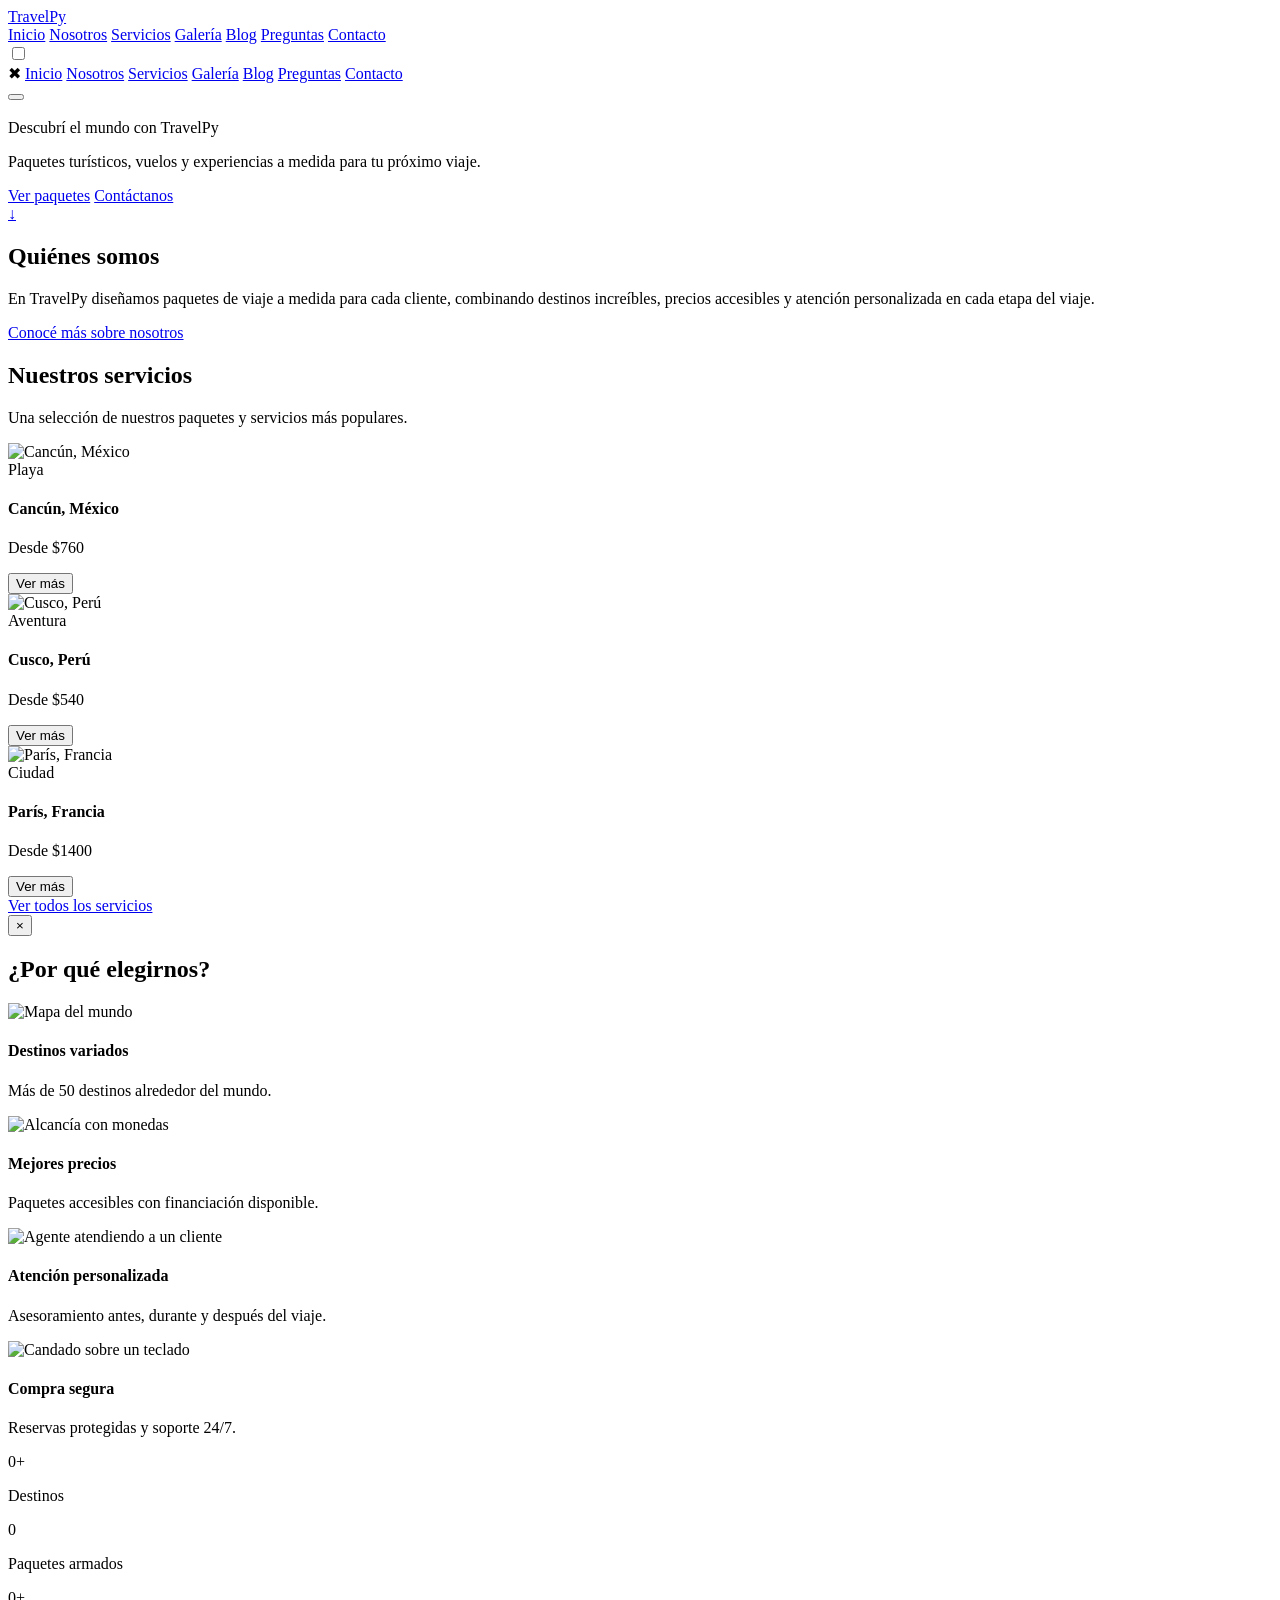
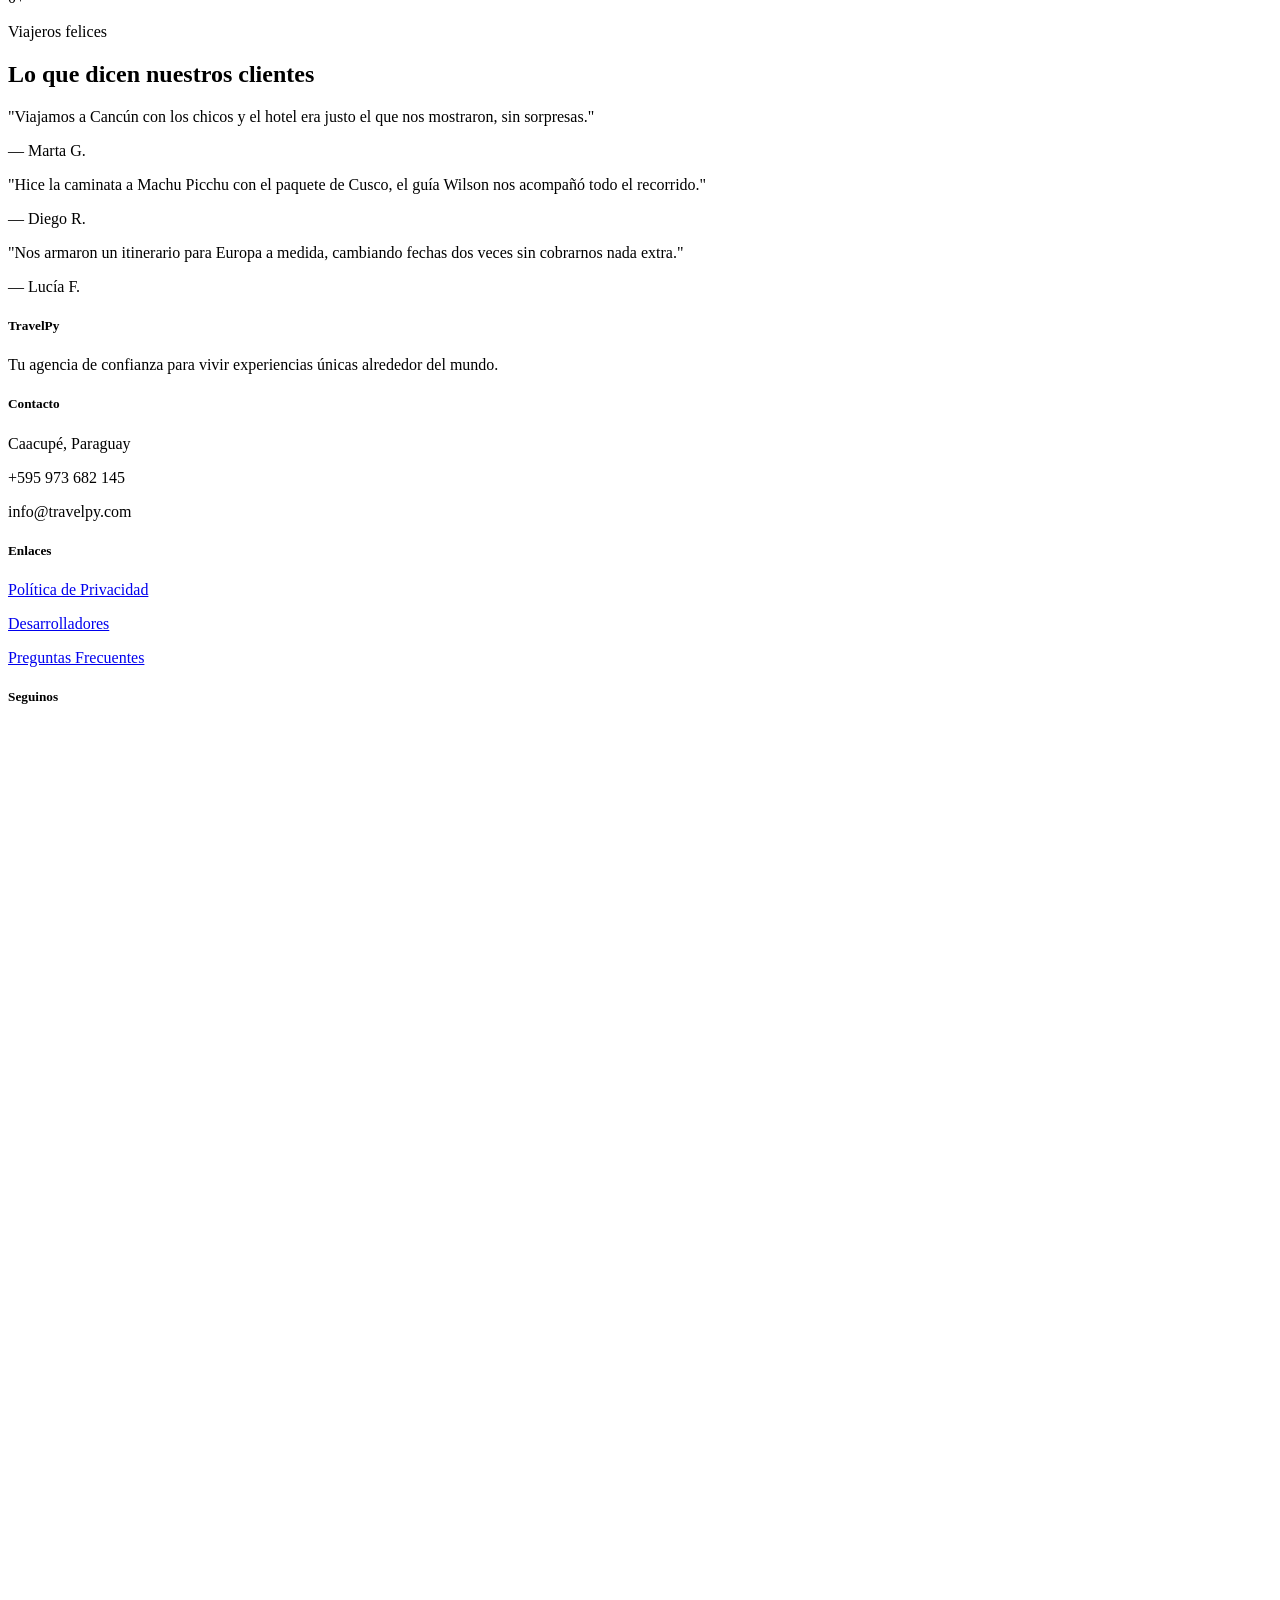
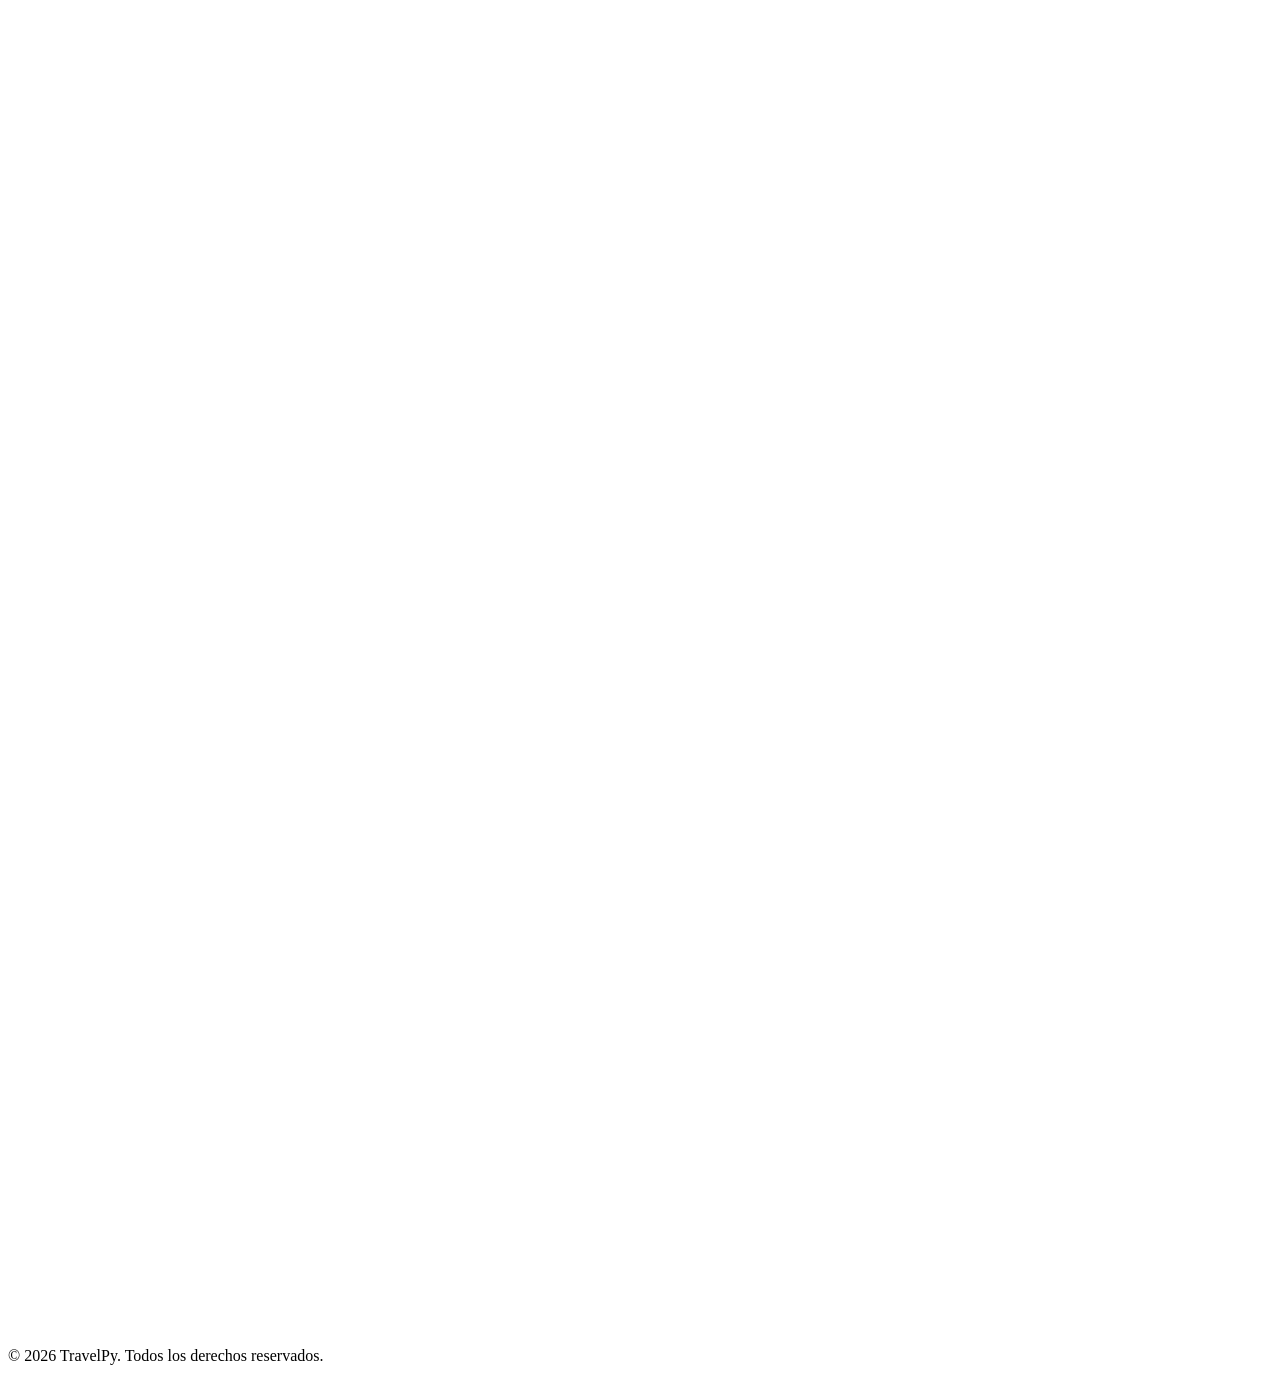
==== index.html @ f322e435 "logos de redes sociales en svg" ====
<!DOCTYPE html>
<html lang="es">
<head>
  <meta charset="UTF-8">
  <meta name="viewport" content="width=device-width, initial-scale=1.0">
  <title>TravelPy | Agencia de Viajes</title>
  <meta name="description" content="TravelPy, tu agencia de viajes de confianza. Paquetes turísticos, vuelos y experiencias únicas alrededor del mundo.">
  <link rel="stylesheet" href="CSS/styles.css">
</head>
<body>

<header>
  <a href="index.html" class="logo">TravelPy</a>

  <nav class="menu-pc">
    <a href="index.html" class="activo">Inicio</a>
    <a href="nosotros.html">Nosotros</a>
    <a href="servicios.html">Servicios</a>
    <a href="galeria.html">Galería</a>
    <a href="blog.html">Blog</a>
    <a href="faq.html">Preguntas</a>
    <a href="contacto.html">Contacto</a>
  </nav>

  <!-- checkbox oculto para abrir/cerrar el menu en celu,  -->
  <input type="checkbox" id="menu-boton">
  <label class="menu-boton" for="menu-boton">
    <span></span><span></span><span></span>
  </label>
  <nav class="menu-lateral">
    <label for="menu-boton" class="cerrar-menu">✖</label>
    <a href="index.html" class="activo">Inicio</a>
    <a href="nosotros.html">Nosotros</a>
    <a href="servicios.html">Servicios</a>
    <a href="galeria.html">Galería</a>
    <a href="blog.html">Blog</a>
    <a href="faq.html">Preguntas</a>
    <a href="contacto.html">Contacto</a>
  </nav>

  <button class="temas" onclick="cambiarmodo()" aria-label="Cambiar modo claro/oscuro"></button>
</header>

<!-- Banner principal, rota 4 fotos de fondo con css  -->
<section class="portada" id="Inicio">
  <img src="IMG/banner-playa.jpg" alt="" class="portada-media">
  <img src="IMG/banner-ciudad.jpg" alt="" class="portada-media">
  <img src="IMG/banner-montana.jpg" alt="" class="portada-media">
  <img src="IMG/banner-desierto.jpg" alt="" class="portada-media">
  <div class="portada-info">
    <span class="eslogan">Descubrí el mundo con TravelPy</span>
    <p>Paquetes turísticos, vuelos y experiencias a medida para tu próximo viaje.</p>
    <a href="servicios.html" class="boton">Ver paquetes</a>
    <a href="contacto.html" class="boton boton-borde boton-separado">Contáctanos</a>
  </div>
  <a href="#Servicios" class="scroll-abajo" aria-label="Bajar a servicios">&darr;</a>
</section>

<!-- Presentación   del negocio pero breve nomas -->
<section class="aparecer">
  <h2 class="titulo-seccion">Quiénes somos</h2>
  <div class="cuadro-destacado">
    <p class="subtitulo-seccion">
      En TravelPy diseñamos paquetes de viaje a medida para cada cliente,
       combinando destinos increíbles, precios accesibles y atención personalizada en cada etapa del viaje.
    </p>
    <a href="nosotros.html" class="boton">Conocé más sobre nosotros</a>
  </div>
</section>

<!-- Resumen de servicios/productos -->
<section class="fondo-gris aparecer" id="Servicios">
  <h2 class="titulo-seccion">Nuestros servicios</h2>
  <p class="subtitulo-seccion">Una selección de nuestros paquetes y servicios más populares.</p>

  <div class="cuadricula">
    <div class="tarjeta">
      <img src="IMG/galeria/viaje5.jpg" alt="Cancún, México">
      <div class="tarjeta-info">
        <span class="categoria">Playa</span>
        <h4>Cancún, México</h4>
        <p class="precio">Desde $760</p>
        <button class="boton-tarjeta ver-mas"
          data-nombre="Cancún, México"
          data-descripcion="Hotel familiar con parque acuático para los chicos, 6 días todo incluido."
          data-precio="$760 por persona">
          Ver más
        </button>
      </div>
    </div>

    <div class="tarjeta">
      <img src="IMG/galeria/viaje10.jpg" alt="Cusco, Perú">
      <div class="tarjeta-info">
        <span class="categoria">Aventura</span>
        <h4>Cusco, Perú</h4>
        <p class="precio">Desde $540</p>
        <button class="boton-tarjeta ver-mas"
          data-nombre="Cusco, Perú"
          data-descripcion="Caminata hasta Machu Picchu en 5 días, con guía y equipo de montaña incluidos."
          data-precio="$540 por persona">
          Ver más
        </button>
      </div>
    </div>

    <div class="tarjeta">
      <img src="IMG/galeria/viaje9.jpg" alt="París, Francia">
      <div class="tarjeta-info">
        <span class="categoria">Ciudad</span>
        <h4>París, Francia</h4>
        <p class="precio">Desde $1400</p>
        <button class="boton-tarjeta ver-mas"
          data-nombre="París, Francia"
          data-descripcion="Hotel cerca de la Torre Eiffel y entrada al Museo del Louvre, 7 días de recorrido."
          data-precio="$1400 por persona">
          Ver más
        </button>
      </div>
    </div>
  </div>

  <div class="centrado espacio-arriba">
    <a href="servicios.html" class="boton">Ver todos los servicios</a>
  </div>
</section>

<div id="modalServicio" class="modal">
  <div class="modal-contenido">
    <button class="modal-cerrar" data-modal-close>&times;</button>
    <h3 id="servicioTitulo"></h3>
    <p id="servicioDescripcion"></p>
    <p id="servicioPrecio" class="precio"></p>
  </div>
</div>

<!-- Beneficios o   ventajas -->
<section class="aparecer">
  <h2 class="titulo-seccion">¿Por qué elegirnos?</h2>
  <div class="beneficios">
    <div class="beneficio">
      <div class="icono"><img src="IMG/icono-destinos.jpg" alt="Mapa del mundo"></div>
      <h4>Destinos variados</h4>
      <p>Más de 50 destinos alrededor del mundo.</p>
    </div>
    <div class="beneficio">
      <div class="icono"><img src="IMG/icono-precios.jpg" alt="Alcancía con monedas"></div>
      <h4>Mejores precios</h4>
      <p>Paquetes accesibles con financiación disponible.</p>
    </div>
    <div class="beneficio">
      <div class="icono"><img src="IMG/icono-atencion.jpg" alt="Agente atendiendo a un cliente"></div>
      <h4>Atención personalizada</h4>
      <p>Asesoramiento antes, durante y después del viaje.</p>
    </div>
    <div class="beneficio">
      <div class="icono"><img src="IMG/icono-seguridad.jpg" alt="Candado sobre un teclado"></div>
      <h4>Compra segura</h4>
      <p>Reservas protegidas y soporte 24/7.</p>
    </div>
  </div>
</section>

<!-- Cifras, los numeros suben animados con js cuando entran en pantalla -->
<section class="fondo-gris aparecer">
  <div class="cifras">
    <div class="cifra">
      <span><span class="numero" data-hasta="50">0</span>+</span>
      <p>Destinos</p>
    </div>
    <div class="cifra">
      <span class="numero" data-hasta="12">0</span>
      <p>Paquetes armados</p>
    </div>
    <div class="cifra">
      <span><span class="numero" data-hasta="300">0</span>+</span>
      <p>Viajeros felices</p>
    </div>
  </div>
</section>

<!-- Testimonios -->
<section class="aparecer">
  <h2 class="titulo-seccion">Lo que dicen nuestros clientes</h2>
  <div class="testimonios">
    <div class="testimonio">
      <p>"Viajamos a Cancún con los chicos y el hotel era justo el que nos mostraron, sin sorpresas."</p>
      <p class="autor">— Marta G.</p>
    </div>
    <div class="testimonio">
      <p>"Hice la caminata a Machu Picchu con el paquete de Cusco, el guía Wilson nos acompañó todo el recorrido."</p>
      <p class="autor">— Diego R.</p>
    </div>
    <div class="testimonio">
      <p>"Nos armaron un itinerario para Europa a medida, cambiando fechas dos veces sin cobrarnos nada extra."</p>
      <p class="autor">— Lucía F.</p>
    </div>
  </div>
</section>
<!-- footer -->
<footer>
  <div class="footer-cuadricula">
    <div>
      <h5>TravelPy</h5>
      <p class="texto-pie">Tu agencia de confianza para vivir experiencias únicas alrededor del mundo.</p>
    </div>
    <div>
      <h5>Contacto</h5>
      <p class="texto-pie">Caacupé, Paraguay</p>
      <p class="texto-pie">+595 973 682 145</p>
      <p class="texto-pie">info@travelpy.com</p>
    </div>
    <div>
      <h5>Enlaces</h5>
      <p class="texto-pie"><a href="privacidad.html">Política de Privacidad</a></p>
      <p class="texto-pie"><a href="desarrolladores.html">Desarrolladores</a></p>
      <p class="texto-pie"><a href="faq.html">Preguntas Frecuentes</a></p>
    </div>
    <div>
      <h5>Seguinos</h5>
      <div class="redes">
        <a href="https://instagram.com/travelpy" aria-label="Instagram"><img src="IMG/logo-instagram.svg" alt="Instagram"></a>
        <a href="https://facebook.com/travelpy" aria-label="Facebook"><img src="IMG/logo-facebook.svg" alt="Facebook"></a>
        <a href="https://x.com/travelpy" aria-label="X"><img src="IMG/logo-x.svg" alt="X"></a>
      </div>
    </div>
  </div>
  <p class="derechos">© 2026 TravelPy. Todos los derechos reservados.</p>
</footer>

<script src="JS/script.js"></script>
<script src="JS/servicios.js"></script>
</body>
</html>
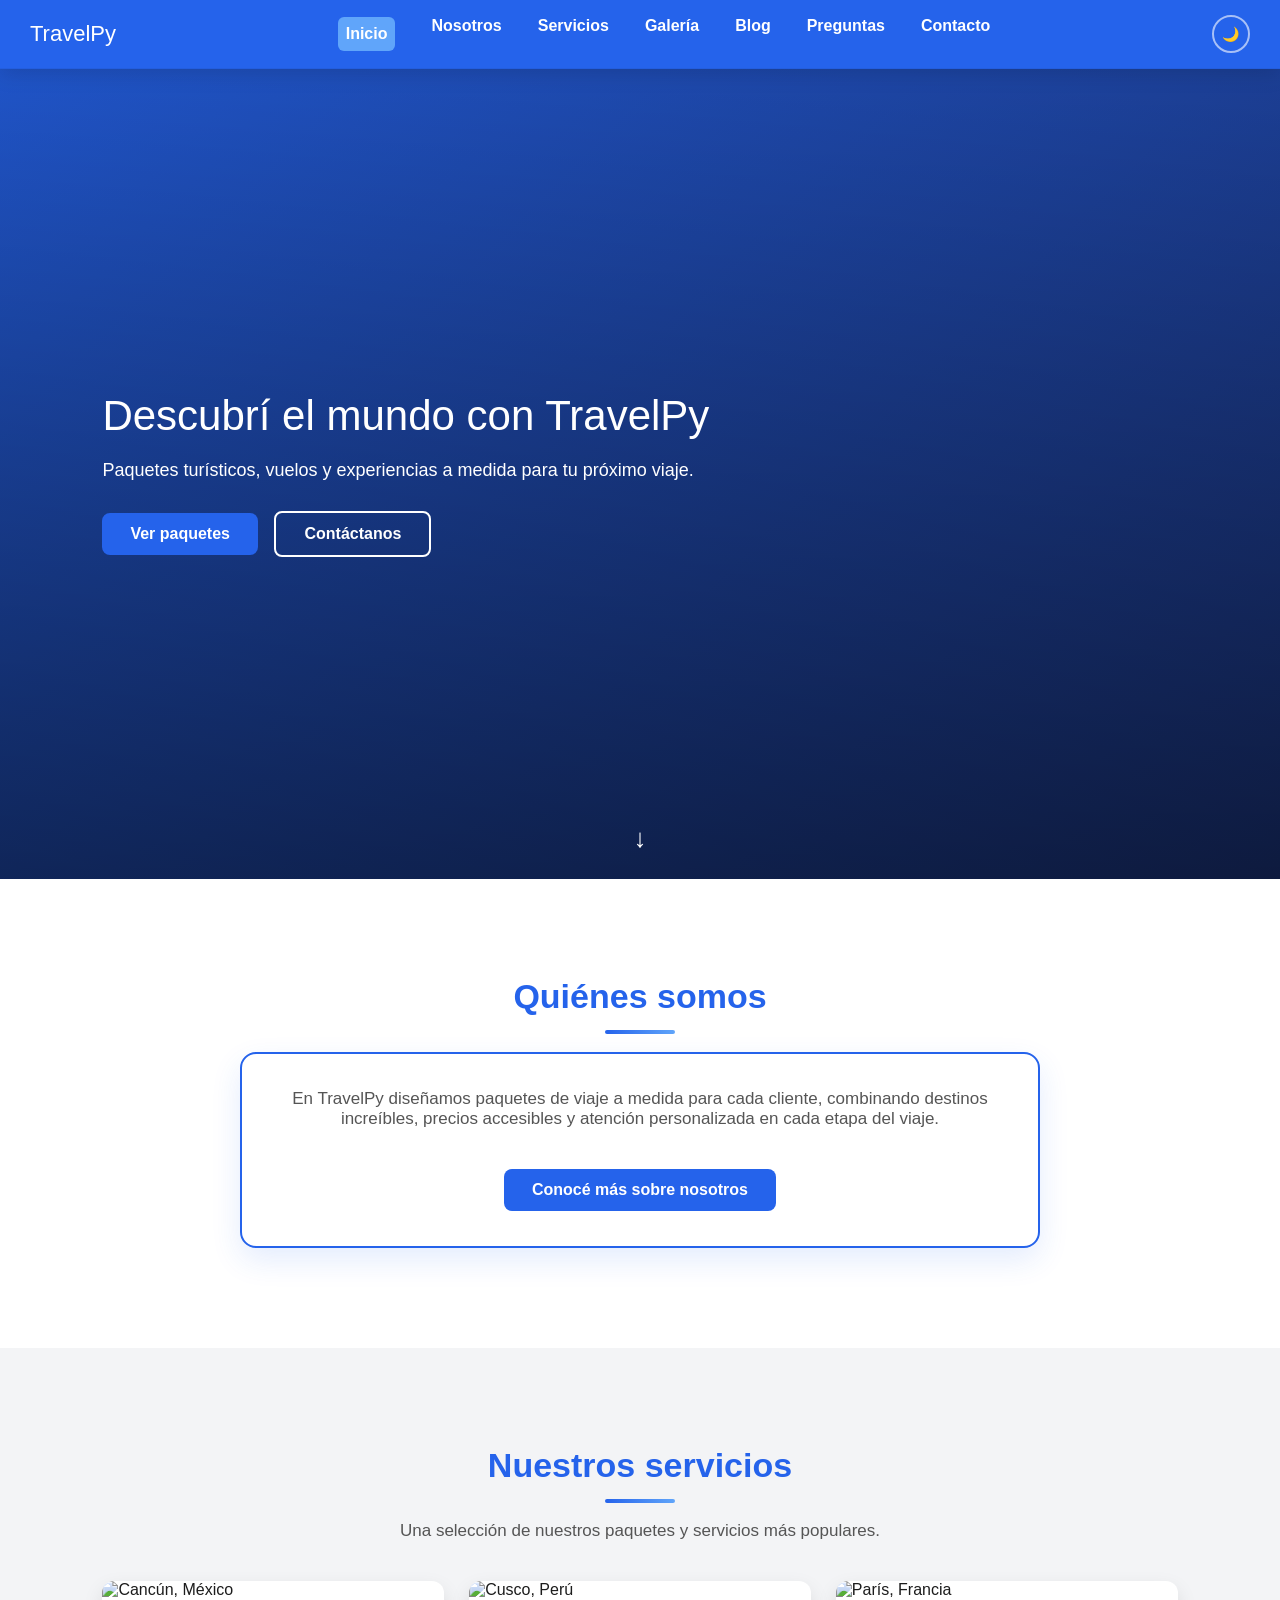
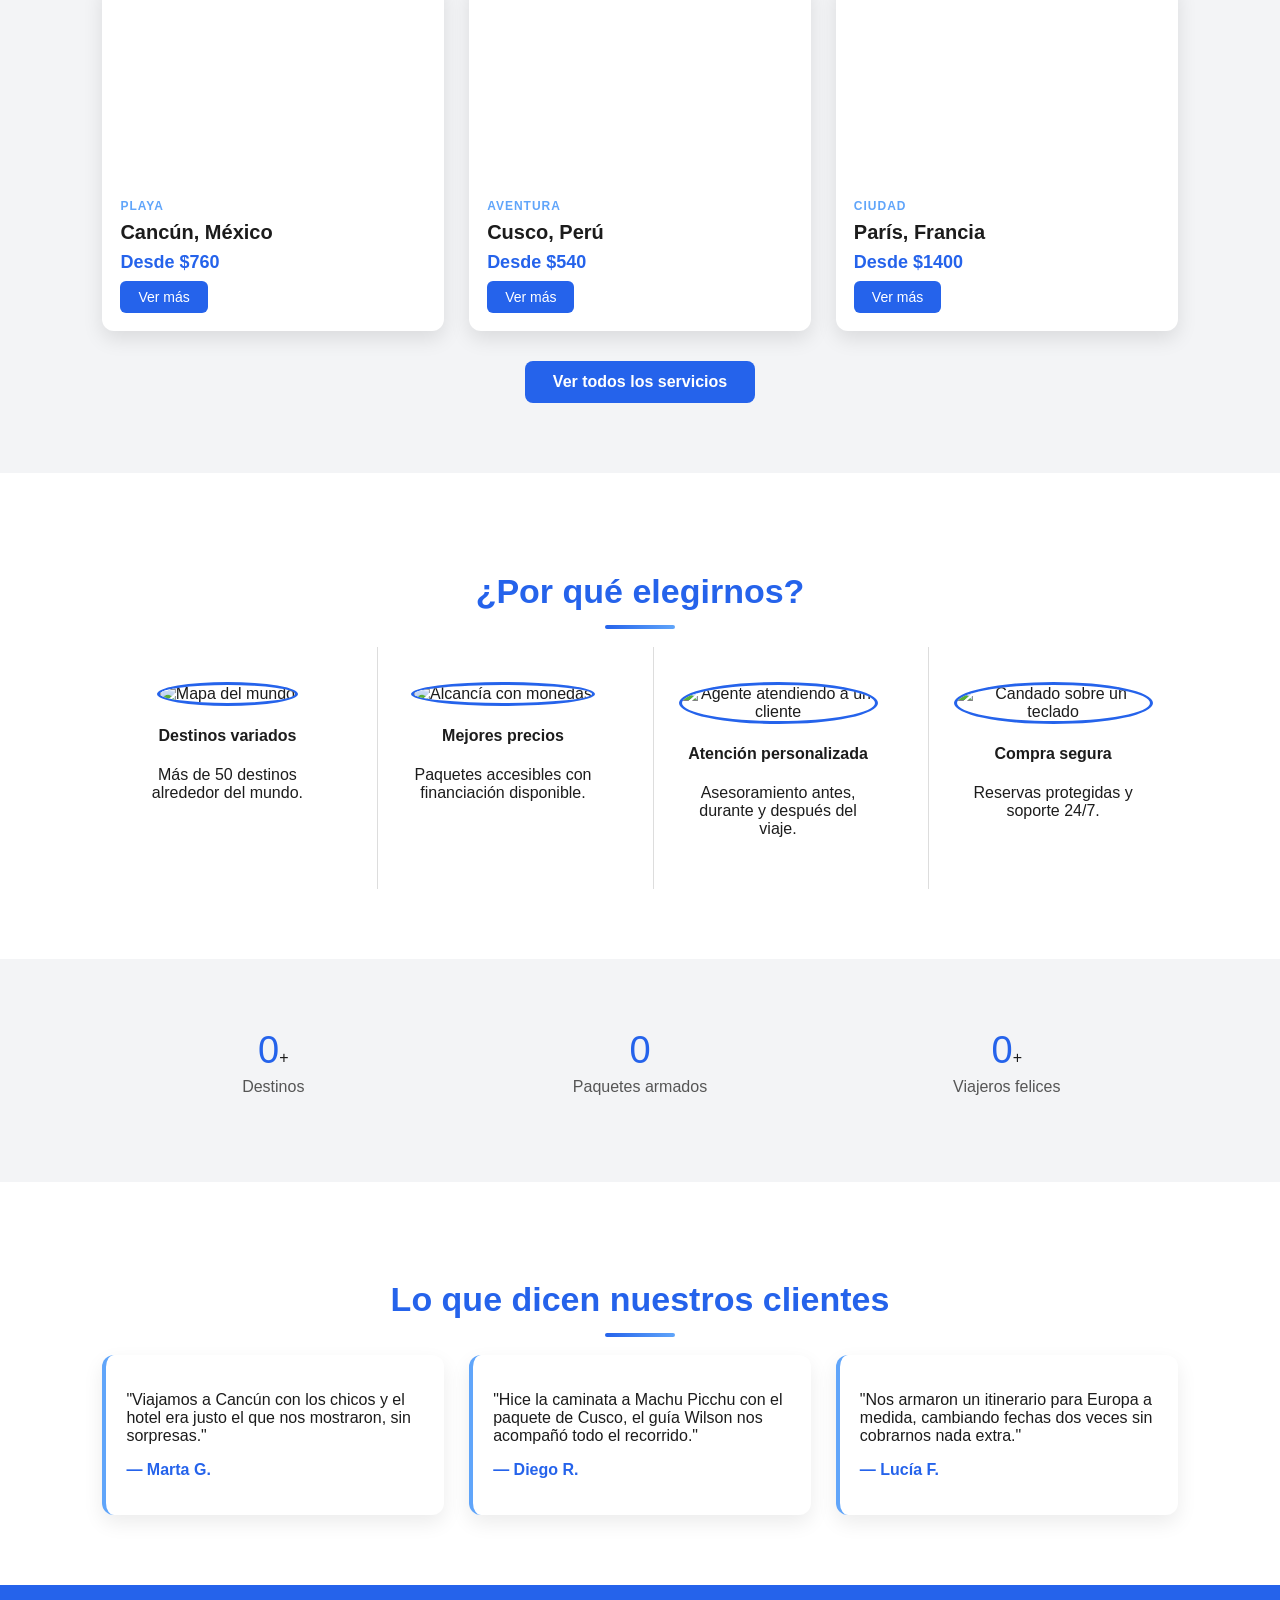
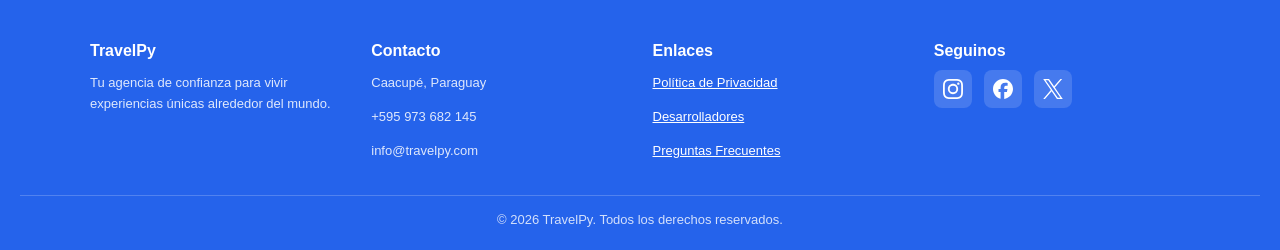
==== commit 45d7b222: "Mejoras visuales: modales, cards, botones y formulario" ====
--- a/index.html
+++ b/index.html
@@ -41,7 +41,7 @@
   <button class="temas" onclick="cambiarmodo()" aria-label="Cambiar modo claro/oscuro"></button>
 </header>
 
-<!-- Banner principal, rota 4 fotos de fondo con css  -->
+<!-- Banner principal, rota 4 fotos de fondo con js  -->
 <section class="portada" id="Inicio">
   <img src="IMG/banner-playa.jpg" alt="" class="portada-media">
   <img src="IMG/banner-ciudad.jpg" alt="" class="portada-media">
--- a/CSS/styles.css
+++ b/CSS/styles.css
@@ -0,0 +1,975 @@
+@font-face {
+    font-family: "Montserrat-Regular";
+    src: url("../fonts/static/Montserrat-Regular.ttf") format("truetype");
+    font-weight: 400;
+}
+@font-face {
+    font-family: "ZenDots";
+    src: url(../fonts/ZenDots-Regular.ttf) format("truetype");
+    font-weight: 700;
+}
+
+*, *::before, *::after {
+    box-sizing: border-box;
+}
+
+html {
+    scroll-behavior: smooth;
+}
+
+html, body {
+    width: 100%;
+}
+
+body {
+    background-color: #FFFFFF;
+    color: #1c1c1c;
+    font-family: "Montserrat-Regular", Arial, sans-serif;
+    font-weight: 400;
+    padding: 0;
+    margin: 0;
+}
+
+@keyframes aparecer {
+    from { opacity: 0; transform: scale(0.9); }
+    to   { opacity: 1; transform: scale(1); }
+}
+
+.aparecer {
+    animation-name: aparecer;
+    animation-timeline: view();
+    animation-range: entry 15% cover 40%;
+    animation-fill-mode: both;
+}
+
+/*header*/
+header {
+    position: sticky;
+    top: 0;
+    z-index: 1000;
+    display: flex;
+    align-items: center;
+    justify-content: space-between;
+    padding: 15px 30px;
+    background-color: #2563EB;
+    border-bottom: 1px solid rgba(0,0,0,0.05);
+    box-shadow: 0 4px 20px rgba(0,0,0,0.15);
+}
+
+.logo {
+    display: flex;
+    align-items: center;
+    font-family: "ZenDots", sans-serif;
+    font-size: 22px;
+    color: white;
+    text-decoration: none;
+    gap: 8px;
+}
+
+.logo img {
+    height: 45px;
+}
+
+nav.menu-pc {
+    display: flex;
+}
+
+nav a {
+    font-family: "Montserrat-Regular", Arial, sans-serif;
+    font-weight: bold;
+    margin: 0 18px;
+    text-decoration: none;
+    color: #ffffff;
+    transition: background-color .2s ease, color .2s ease;
+}
+
+nav a:hover,
+nav a.activo {
+    color: #ffffff;
+    background-color: #60A5FA;
+    padding: 8px;
+    border-radius: 6px;
+}
+
+/* Botón claro/oscuro */
+.temas::after {
+    content: "🌙";
+}
+.temas {
+    font-size: 14px;
+    color: #ffffff;
+    background-color: transparent;
+    border: 2px solid rgba(255,255,255,0.6);
+    border-radius: 50%;
+    width: 38px;
+    height: 38px;
+    cursor: pointer;
+}
+.temas:hover {
+    background-color: rgba(255,255,255,0.15);
+}
+
+/* checkbox oculto que controla el menu del celu con css */
+#menu-boton { display: none; }
+.menu-boton { display: none; }
+.menu-lateral { display: none; }
+
+.boton, button.boton {
+    display: inline-block;
+    font-family: "Montserrat-Regular", Arial, sans-serif;
+    font-weight: bold;
+    background-color: #2563EB;
+    color: white;
+    border: none;
+    border-radius: 8px;
+    padding: 12px 28px;
+    cursor: pointer;
+    text-decoration: none;
+    transition: background-color .2s ease, transform .2s ease;
+}
+.boton:hover {
+    background-color: #60A5FA;
+    transform: translateY(-2px);
+    box-shadow: 0 8px 18px rgba(37,99,235,0.3);
+}
+.boton-borde {
+    background: transparent;
+    border: 2px solid white;
+    color: white;
+}
+.boton-borde:hover {
+    background: white;
+    color: #2563EB;
+}
+
+.portada {
+    display: flex;
+    flex-direction: column;
+    justify-content: center;
+    align-items: flex-start;
+    min-height: 90vh;
+    width: 100%;
+    position: relative;
+    overflow: hidden;
+    padding: 0 8%;
+    background: linear-gradient(135deg, #2563EB, #1e3a8a);
+}
+
+.portada-media {
+    position: absolute;
+    inset: 0;
+    width: 100%;
+    height: 100%;
+    object-fit: cover;
+    z-index: 0;
+    opacity: 0;
+    transition: opacity 1s ease;
+    animation: acercarFondo 18s ease-in-out infinite alternate;
+}
+
+/* el js le agrega esta clase a la foto que le toca mostrar */
+.portada-media.activa {
+    opacity: 0.55;
+}
+
+@keyframes acercarFondo {
+    from {
+        transform: scale(1);
+    }
+    to {
+        transform: scale(1.15);
+    }
+}
+
+.portada::before {
+    content: "";
+    position: absolute;
+    inset: 0;
+    background: linear-gradient(to bottom, rgba(0,0,0,0.15), rgba(0,0,0,0.55));
+    z-index: 1;
+    pointer-events: none;
+}
+
+.portada-info {
+    position: relative;
+    z-index: 2;
+    color: white;
+    max-width: 650px;
+}
+
+.portada-info .eslogan {
+    font-family: "ZenDots", sans-serif;
+    font-size: 42px;
+    line-height: 1.2;
+    margin-bottom: 20px;
+}
+
+.portada-info p {
+    font-size: 18px;
+    text-align: left;
+    margin-bottom: 30px;
+}
+
+.scroll-abajo {
+    position: absolute;
+    bottom: 25px;
+    left: 50%;
+    transform: translateX(-50%);
+    z-index: 2;
+    color: white;
+    font-size: 26px;
+    text-decoration: none;
+    animation: rebotar 1.6s ease-in-out infinite;
+}
+
+@keyframes rebotar {
+    0%, 100% { transform: translate(-50%, 0); }
+    50% { transform: translate(-50%, 10px); }
+}
+
+section {
+    padding: 70px 8%;
+}
+
+.titulo-seccion {
+    font-family: "ZenDots", sans-serif;
+    font-size: 34px;
+    text-align: center;
+    color: #2563EB;
+    margin-bottom: 18px;
+    position: relative;
+}
+
+.titulo-seccion::after {
+    content: "";
+    display: block;
+    width: 70px;
+    height: 4px;
+    margin: 14px auto 0;
+    border-radius: 4px;
+    background: linear-gradient(90deg, #2563EB, #60A5FA);
+}
+
+.subtitulo-seccion {
+    text-align: center;
+    font-size: 17px;
+    color: #555;
+    max-width: 700px;
+    margin: 0 auto 40px;
+}
+
+.fondo-gris {
+    background-color: #F3F4F6;
+}
+
+.cuadro-destacado {
+    max-width: 800px;
+    margin: 0 auto 30px;
+    padding: 35px;
+    border: 2px solid #2563EB;
+    border-radius: 16px;
+    text-align: center;
+    box-shadow: 0 12px 30px rgba(37,99,235,0.12);
+}
+
+.cuadricula {
+    display: grid;
+    grid-template-columns: repeat(auto-fit, minmax(260px, 1fr));
+    gap: 25px;
+    margin-top: 30px;
+}
+
+.tarjeta {
+    background: white;
+    border-radius: 12px;
+    overflow: hidden;
+    box-shadow: 0 8px 20px rgba(0,0,0,0.10);
+    display: flex;
+    flex-direction: column;
+    transition: transform .3s ease, box-shadow .3s ease;
+}
+
+.tarjeta:hover {
+    transform: translateY(-6px);
+    box-shadow: 0 16px 32px rgba(0,0,0,0.16);
+}
+
+.tarjeta img {
+    width: 100%;
+    height: 200px;
+    object-fit: cover;
+    transition: transform .3s ease;
+}
+
+.tarjeta:hover img {
+    transform: scale(1.08);
+}
+
+.tarjeta-info {
+    padding: 18px;
+    display: flex;
+    flex-direction: column;
+    gap: 8px;
+    flex: 1;
+}
+
+.tarjeta-info h4 {
+    font-family: "Montserrat-Regular", Arial, sans-serif;
+    font-size: 20px;
+    margin: 0;
+}
+
+.tarjeta-info .categoria {
+    font-size: 12px;
+    text-transform: uppercase;
+    letter-spacing: 1px;
+    color: #60A5FA;
+    font-weight: bold;
+}
+
+.tarjeta-info .precio {
+    font-weight: bold;
+    color: #2563eb;
+    font-size: 18px;
+    margin-top: auto; /* empuja el precio y el boton abajo aunque el texto de arriba varie de largo */
+}
+
+.tarjeta-info p {
+    margin-top: auto;
+    margin-bottom: 0;
+}
+
+.tarjeta-info .boton-tarjeta {
+    align-self: flex-start;
+    padding: 8px 18px;
+    border: none;
+    border-radius: 6px;
+    cursor: pointer;
+    font-size: 14px;
+    background-color: #2563EB;
+    color: white;
+}
+.tarjeta-info .boton-tarjeta:hover {
+    background-color: #60A5FA;
+}
+
+.beneficios {
+    display: grid;
+    grid-template-columns: repeat(auto-fit, minmax(200px, 1fr));
+    gap: 25px;
+    text-align: center;
+}
+.beneficio {
+    padding: 35px 25px;
+    border-left: 1px solid #ddd; /* raya que separa cada columna */
+}
+.beneficio:first-child {
+    border-left: none; /* el primero no necesita raya a la izquierda */
+}
+.beneficio .icono {
+    margin-bottom: 12px;
+}
+.beneficio .icono img {
+    width: 72px;
+    height: 72px;
+    object-fit: cover;
+    border-radius: 50%;
+    border: 3px solid #2563EB;
+}
+
+.valores-grid {
+    display: grid;
+    grid-template-columns: repeat(auto-fit, minmax(220px, 1fr));
+    gap: 0;
+    text-align: center;
+}
+.valor {
+    padding: 40px 30px;
+    border-left: 3px solid #2563EB;
+}
+.valor:first-child {
+    border-left: none;
+}
+.valor .icono {
+    margin-bottom: 14px;
+}
+.valor .icono img {
+    width: 80px;
+    height: 80px;
+    object-fit: cover;
+    border-radius: 50%;
+    border: 3px solid #2563EB;
+}
+.valor h4 {
+    color: #2563EB;
+    font-size: 22px;
+    margin-bottom: 10px;
+}
+
+.cifras {
+    display: grid;
+    grid-template-columns: repeat(auto-fit, minmax(150px, 1fr));
+    gap: 25px;
+    text-align: center;
+}
+.cifra .numero {
+    font-family: "ZenDots", sans-serif;
+    font-size: 38px;
+    color: #2563EB;
+}
+.cifra p {
+    margin-top: 6px;
+    color: #555;
+}
+
+.testimonios {
+    display: grid;
+    grid-template-columns: repeat(auto-fit, minmax(260px, 1fr));
+    gap: 25px;
+}
+.testimonio {
+    background: white;
+    border-left: 4px solid #60A5FA;
+    border-radius: 12px;
+    padding: 20px;
+    box-shadow: 0 8px 20px rgba(0,0,0,0.08);
+    transition: transform .3s ease, box-shadow .3s ease;
+}
+.testimonio:hover {
+    transform: translateY(-6px);
+    box-shadow: 0 16px 32px rgba(0,0,0,0.14);
+}
+.testimonio .autor {
+    margin-top: 12px;
+    font-weight: bold;
+    color: #2563EB;
+}
+
+.galeria-cuadricula {
+    display: grid;
+    grid-template-columns: repeat(auto-fill, minmax(220px, 1fr)); /* columnas automaticas de al menos 220px, sin media queries */
+    gap: 12px;
+}
+.galeria-cuadricula figure {
+    margin: 0;
+    overflow: hidden;
+    border-radius: 10px;
+    cursor: pointer;
+    position: relative;
+    box-shadow: 0 6px 16px rgba(0,0,0,0.12);
+    transition: box-shadow .3s ease;
+}
+.galeria-cuadricula figure:hover {
+    box-shadow: 0 14px 30px rgba(0,0,0,0.2);
+}
+.galeria-cuadricula img {
+    width: 100%;
+    height: 200px;
+    object-fit: cover;
+    transition: transform .3s ease;
+}
+.galeria-cuadricula figure:hover img {
+    transform: scale(1.08);
+}
+
+.accordion-item {
+    border-bottom: 1px solid #ddd;
+}
+.accordion-header {
+    width: 100%;
+    text-align: left;
+    background: none;
+    border: none;
+    padding: 18px 5px;
+    font-size: 17px;
+    font-weight: bold;
+    color: #1c1c1c;
+    cursor: pointer;
+    display: flex;
+    justify-content: space-between;
+    align-items: center;
+    transition: color .2s ease;
+}
+.accordion-header:hover {
+    color: #2563EB;
+}
+.accordion-header::after {
+    content: "+";
+    font-size: 22px;
+    color: #2563EB;
+    transition: transform .25s ease;
+}
+.accordion-item.activo .accordion-header::after {
+    transform: rotate(180deg);
+}
+.accordion-item.activo .accordion-header::after {
+    content: "−";
+}
+.accordion-body {
+    max-height: 0;
+    overflow: hidden;
+    transition: max-height .3s ease;
+    padding: 0 5px;
+    color: #555;
+}
+.accordion-item.activo .accordion-body {
+    max-height: 300px;
+    padding-bottom: 18px;
+}
+
+.equipo {
+    display: grid;
+    grid-template-columns: repeat(auto-fit, minmax(220px, 1fr));
+    gap: 25px;
+}
+.miembro {
+    text-align: center;
+    background: white;
+    border-radius: 12px;
+    padding: 20px;
+    box-shadow: 0 8px 20px rgba(0,0,0,0.08);
+    transition: transform .3s ease, box-shadow .3s ease;
+}
+.miembro:hover {
+    transform: translateY(-6px);
+    box-shadow: 0 16px 32px rgba(0,0,0,0.14);
+}
+.miembro img {
+    width: 150px;
+    height: 150px;
+    object-fit: cover;
+    border-radius: 50%;
+    margin-bottom: 15px;
+    border: 3px solid #2563EB;
+    transition: transform .3s ease;
+}
+.miembro:hover img {
+    transform: scale(1.06);
+}
+.miembro .rol {
+    color: #60A5FA;
+    font-weight: bold;
+    margin-bottom: 8px;
+}
+
+.tecnologias {
+    display: flex;
+    flex-wrap: wrap;
+    justify-content: center;
+    gap: 8px;
+    margin-top: 8px;
+}
+.badge-tec {
+    background-color: #2563EB;
+    color: white;
+    font-size: 13px;
+    font-weight: bold;
+    padding: 5px 14px;
+    border-radius: 20px;
+    transition: transform .2s ease, box-shadow .2s ease;
+}
+.badge-tec:hover {
+    transform: translateY(-2px);
+    box-shadow: 0 6px 14px rgba(37,99,235,0.35);
+}
+
+/*modal*/
+.modal {
+    display: none;
+    position: fixed;
+    inset: 0;
+    background: rgba(10, 15, 30, 0.6);
+    backdrop-filter: blur(6px);
+    -webkit-backdrop-filter: blur(6px);
+    justify-content: center;
+    align-items: center;
+    padding: 20px;
+    z-index: 9999;
+    animation: fundidoModal .25s ease;
+}
+.modal.activo {
+    display: flex;
+}
+@keyframes fundidoModal {
+    from { opacity: 0; }
+    to   { opacity: 1; }
+}
+@keyframes entradaModal {
+    from { opacity: 0; transform: translateY(24px) scale(.96); }
+    to   { opacity: 1; transform: translateY(0) scale(1); }
+}
+.modal-contenido {
+    background: white;
+    width: 100%;
+    max-width: 420px;
+    padding: 30px;
+    border-radius: 18px;
+    text-align: center;
+    z-index: 10000;
+    animation: entradaModal .35s cubic-bezier(.2,.9,.3,1.2);
+    position: relative;
+    box-shadow: 0 25px 60px rgba(0,0,0,0.35);
+    border-top: 4px solid #2563EB;
+}
+.modal-contenido h3 {
+    color: #2563EB;
+    margin-bottom: 10px;
+    font-family: "ZenDots", sans-serif;
+    font-size: 20px;
+}
+.modal-contenido p {
+    color: #333;
+    margin-bottom: 20px;
+    line-height: 1.5;
+}
+.modal-contenido button {
+    width: 100%;
+    padding: 12px;
+    background: #2563EB;
+    color: white;
+    border: none;
+    border-radius: 10px;
+    cursor: pointer;
+    font-weight: bold;
+    transition: background-color .2s ease, transform .2s ease, box-shadow .2s ease;
+}
+.modal-contenido button:not(.modal-cerrar):hover {
+    background-color: #60A5FA;
+    transform: translateY(-2px);
+    box-shadow: 0 8px 18px rgba(37,99,235,0.3);
+}
+.modal-contenido button.modal-cerrar {
+    position: absolute;
+    top: 14px;
+    right: 14px;
+    width: 32px;
+    height: 32px;
+    display: flex;
+    align-items: center;
+    justify-content: center;
+    background: #F3F4F6;
+    border: none;
+    border-radius: 50%;
+    font-size: 18px;
+    line-height: 1;
+    cursor: pointer;
+    color: #666;
+    transition: background-color .2s ease, color .2s ease, transform .2s ease;
+}
+.modal-contenido button.modal-cerrar:hover {
+    background: #e74c3c;
+    color: white;
+    transform: rotate(90deg);
+}
+
+.volver-arriba {
+    position: fixed;
+    bottom: 25px;
+    right: 25px;
+    background: #2563eb;
+    color: white;
+    border: none;
+    border-radius: 50%;
+    width: 46px;
+    height: 46px;
+    font-size: 20px;
+    cursor: pointer;
+    display: none;
+    align-items: center;
+    justify-content: center;
+    box-shadow: 0 4px 12px rgba(0,0,0,0.25);
+    z-index: 500;
+    transition: background-color .2s ease, transform .2s ease, box-shadow .2s ease;
+}
+.volver-arriba.visible {
+    display: flex;
+}
+.volver-arriba:hover {
+    background: #60A5FA;
+    transform: translateY(-3px);
+    box-shadow: 0 8px 20px rgba(37,99,235,0.4);
+}
+
+footer {
+    background-color: #2563EB;
+    padding: 30px 20px 10px;
+}
+.footer-cuadricula {
+    display: grid;
+    grid-template-columns: repeat(auto-fit, minmax(220px, 1fr));
+    gap: 25px;
+    max-width: 1100px;
+    margin: 0 auto 20px;
+}
+.footer-cuadricula h5 {
+    font-family: "ZenDots", sans-serif;
+    font-size: 16px;
+    color: white;
+    margin-bottom: 10px;
+}
+.texto-pie {
+    font-family: "Montserrat-Regular", Arial, sans-serif;
+    font-size: 13px;
+    color: rgba(255,255,255,0.85);
+    line-height: 1.6;
+}
+.texto-pie a {
+    color: white;
+}
+.redes {
+    display: flex;
+    align-items: center;
+    gap: 12px;
+}
+.redes a {
+    display: flex;
+    align-items: center;
+    justify-content: center;
+    width: 38px;
+    height: 38px;
+    font-size: 18px;
+    text-decoration: none;
+    border-radius: 8px;
+    background: rgba(255, 255, 255, 0.15);
+    transition: background-color .2s ease, transform .2s ease;
+}
+.redes a img {
+    width: 20px;
+    height: 20px;
+    object-fit: contain;
+}
+.redes a:hover {
+    background: rgba(255, 255, 255, 0.3);
+    transform: translateY(-3px);
+}
+.derechos {
+    text-align: center;
+    color: rgba(255,255,255,0.8);
+    font-size: 13px;
+    border-top: 1px solid rgba(255,255,255,0.2);
+    padding-top: 1rem;
+}
+
+.derechos.sin-borde-arriba {
+    border-top: none;
+}
+
+.centrado {
+    text-align: center;
+}
+
+.texto-izquierda {
+    text-align: left;
+}
+
+.espacio-arriba {
+    margin-top: 30px;
+}
+
+.boton-separado {
+    margin-left: 12px;
+}
+
+.redes-separadas {
+    margin-top: 15px;
+}
+
+.modal-noticia {
+    max-width: 550px;
+    text-align: left;
+}
+
+/* caja de tamaño fijo para que todas las fotos del lightbox se vean iguales, 
+sin importar si son verticales  o si sonhorizontales */
+.modal-imagen {
+    width: 700px;
+    max-width: 90vw;
+    height: 70vh;
+    padding: 10px;
+    display: flex;
+    align-items: center;
+    justify-content: center;
+}
+
+.imagen-modal {
+    width: 100%;
+    height: 100%;
+    object-fit: cover;
+    display: block;
+    border-radius: 8px;
+}
+
+.pagina-legal {
+    max-width: 900px;
+    margin: 0 auto;
+}
+
+.pagina-legal h2,
+.pagina-legal h4,
+.pagina-legal p {
+    text-align: left;
+}
+
+.texto-intro {
+    text-align: left;
+    max-width: 900px;
+}
+
+/*modo oscuro*/
+body.dark {
+    background-color: #111;
+    color: #eee;
+}
+body.dark header,
+body.dark footer {
+    background-color: #000;
+}
+body.dark .fondo-gris {
+    background-color: #1a1a1a;
+}
+body.dark .tarjeta,
+body.dark .miembro,
+body.dark .testimonio {
+    background: #1b1b1b;
+    color: #eee;
+    box-shadow: 0 8px 20px rgba(255,255,255,0.08);
+}
+body.dark .cifra .numero {
+    color: #60A5FA;
+}
+body.dark .cifra p {
+    color: #aaa;
+}
+body.dark .titulo-seccion {
+    color: #60A5FA;
+}
+body.dark .valor h4 {
+    color: #60A5FA;
+}
+body.dark .valor {
+    border-left-color: #60A5FA;
+}
+body.dark .valor .icono img, body.dark .beneficio .icono img, body.dark .miembro img {
+    border-color: #60A5FA;
+}
+body.dark .cuadro-destacado {
+    border-color: #60A5FA;
+}
+body.dark .subtitulo-seccion {
+    color: #aaa;
+}
+body.dark .modal-contenido {
+    background: #1b1b1b;
+    color: #eee;
+    border-top: 4px solid #60A5FA;
+    box-shadow: 0 25px 60px rgba(0,0,0,0.6);
+}
+body.dark .modal-contenido p {
+    color: #ddd;
+}
+body.dark .modal-contenido h3 {
+    color: #60A5FA;
+}
+body.dark .modal-contenido .categoria {
+    color: #60A5FA;
+}
+body.dark .modal-contenido button.modal-cerrar {
+    background: #2a2a2a;
+    color: #ccc;
+}
+body.dark .modal-contenido button.modal-cerrar:hover {
+    background: #e74c3c;
+    color: white;
+}
+body.dark .accordion-header {
+    color: #eee;
+}
+body.dark .accordion-body {
+    color: #bbb;
+}
+body.dark .temas::after {
+    content: "☀️";
+}
+
+/*responsive*/
+@media (max-width: 1200px) {
+    nav.menu-pc {
+        display: none;
+    }
+
+    .menu-boton {
+        display: flex;
+        flex-direction: column;
+        gap: 5px;
+        cursor: pointer;
+        z-index: 2001;
+    }
+    .menu-boton span {
+        width: 28px;
+        height: 3px;
+        background: white;
+        border-radius: 4px;
+    }
+
+    .menu-lateral {
+        position: fixed;
+        top: 0;
+        left: -270px;
+            height: 100vh;
+        background: #2563EB;
+        display: flex;
+        flex-direction: column;
+        padding-top: 80px;
+        transition: .3s;
+        z-index: 2000;
+    }
+    .menu-lateral a {
+        color: white;
+        padding: 16px 24px;
+        text-decoration: none;
+        border-bottom: 1px solid rgba(255,255,255,0.15);
+    }
+    .cerrar-menu {
+        position: absolute;
+        top: 20px;
+        right: 20px;
+        font-size: 26px;
+        color: white;
+        cursor: pointer;
+    }
+    #menu-boton:checked ~ .menu-lateral {
+        left: 0;
+    }
+    #menu-boton:checked ~ .menu-boton {
+        display: none;
+    }
+
+    .portada-info .eslogan {
+        font-size: 30px;
+    }
+
+    .portada-info .boton-separado {
+        margin-left: 0;
+        margin-top: 12px;
+    }
+
+    section {
+        padding: 50px 6%;
+    }
+
+    .beneficio {
+        border-left: none;
+        border-top: 1px solid #ddd;
+    }
+    .beneficio:first-child {
+        border-top: none;
+    }
+
+    .valor {
+        border-left: none;
+        border-top: 3px solid #2563EB;
+    }
+    .valor:first-child {
+        border-top: none;
+    }
+}
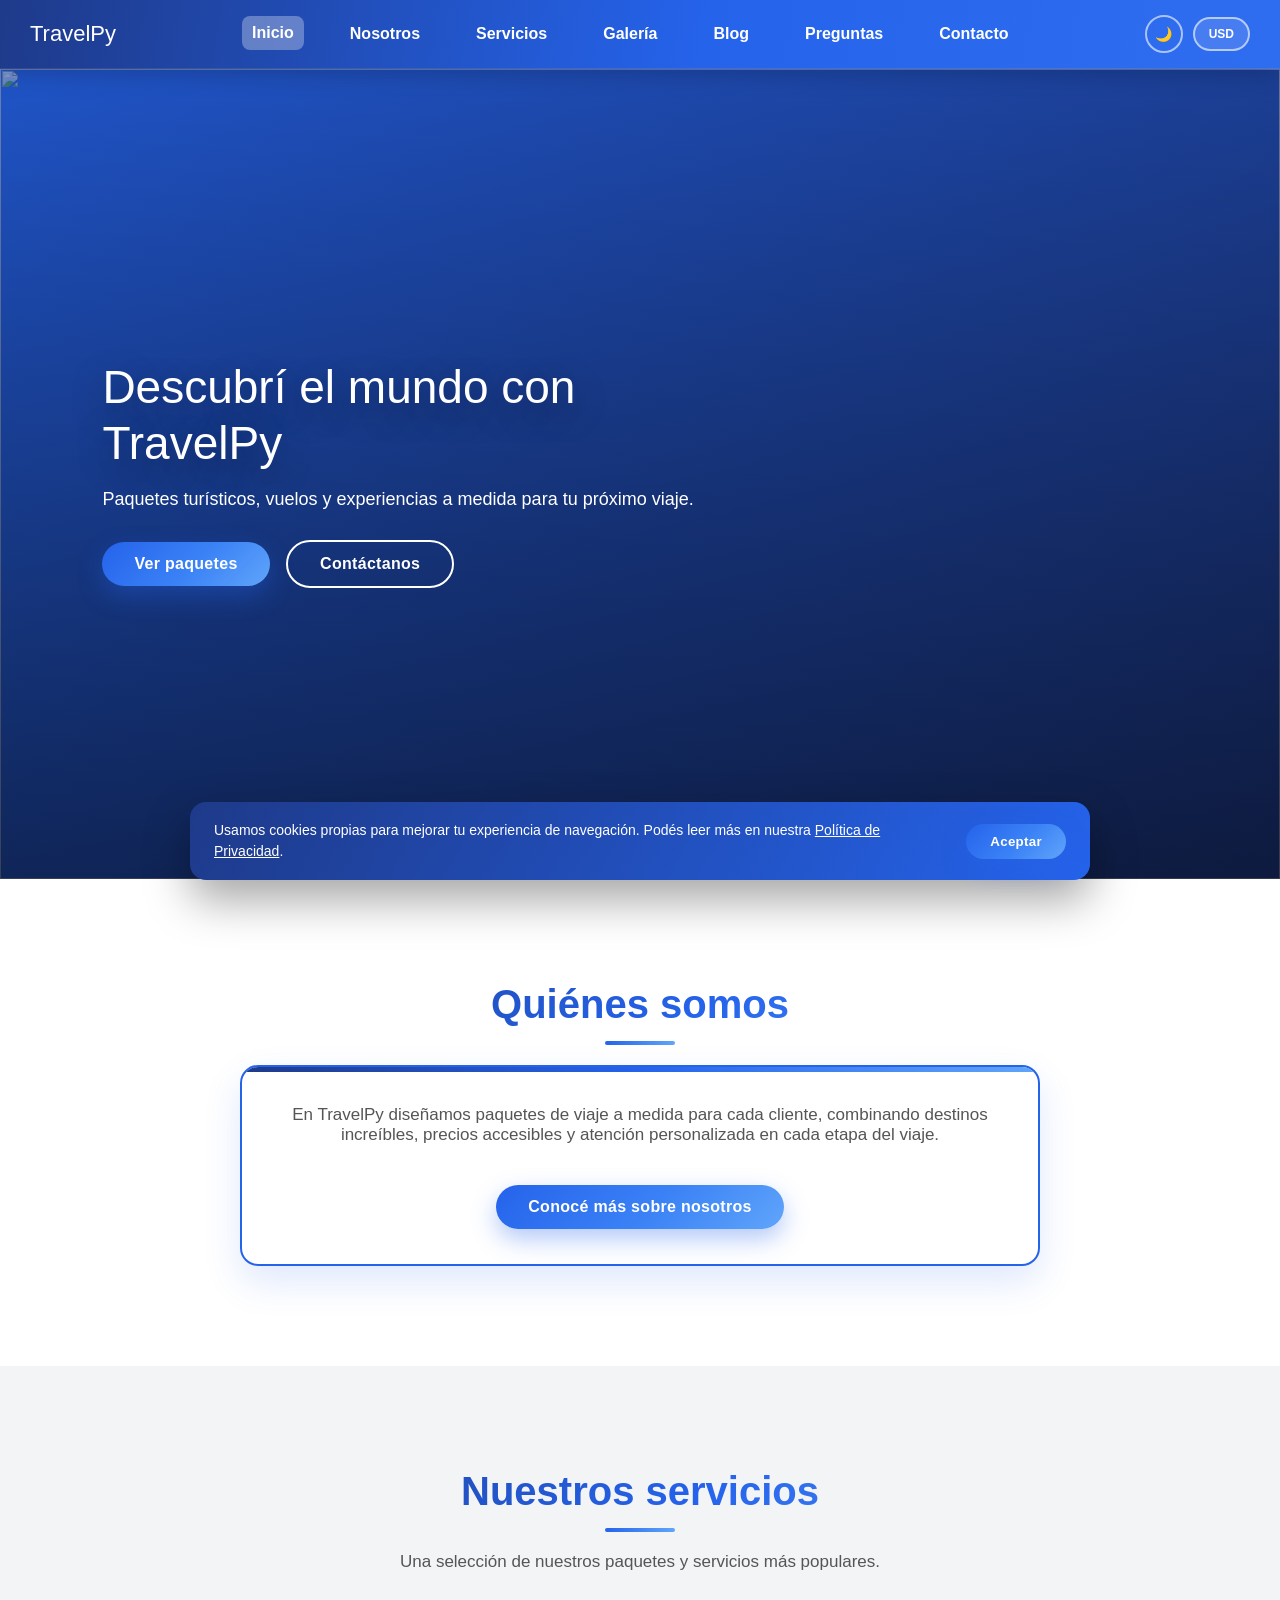
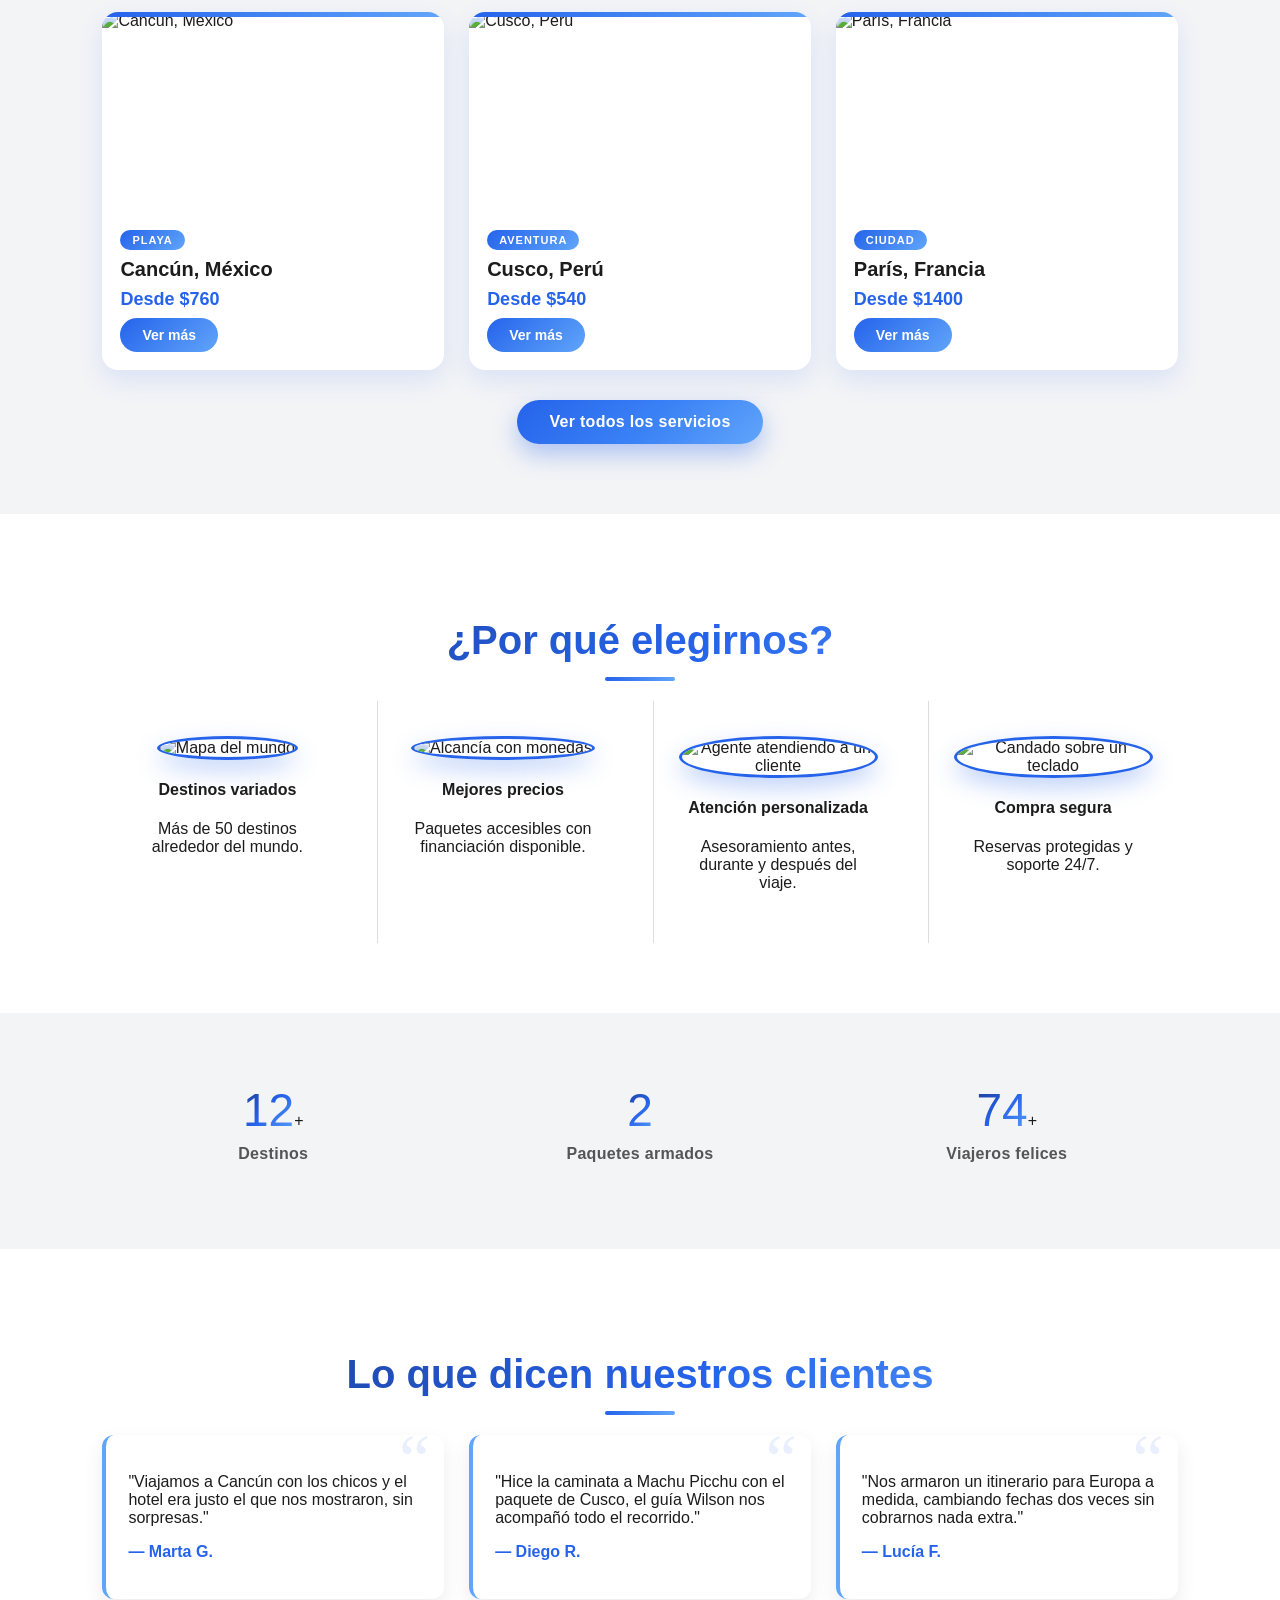
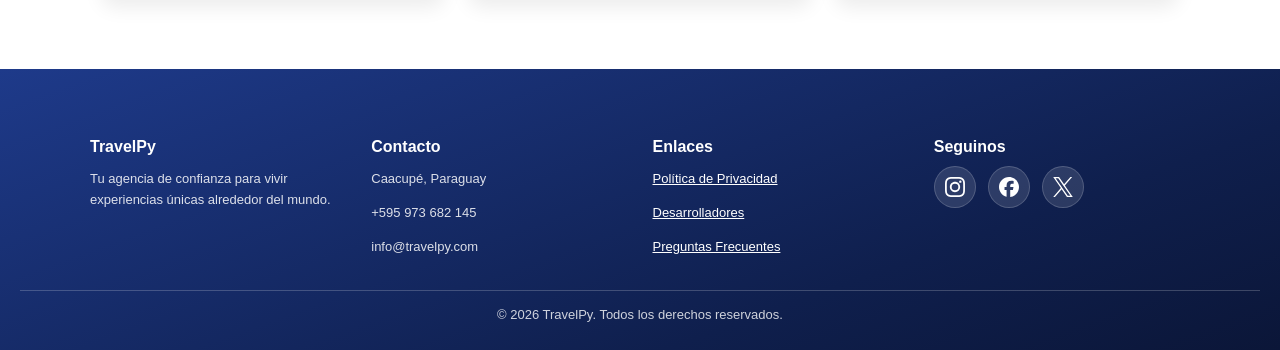
==== commit 5ce2c4de: "Selector de moneda, cookies, compartir en blog, progreso de lectura, scrollbar y favicon" ====
--- a/index.html
+++ b/index.html
@@ -5,6 +5,7 @@
   <meta name="viewport" content="width=device-width, initial-scale=1.0">
   <title>TravelPy | Agencia de Viajes</title>
   <meta name="description" content="TravelPy, tu agencia de viajes de confianza. Paquetes turísticos, vuelos y experiencias únicas alrededor del mundo.">
+    <link rel="icon" type="image/svg+xml" href="IMG/favicon.svg">
   <link rel="stylesheet" href="CSS/styles.css">
 </head>
 <body>
--- a/CSS/styles.css
+++ b/CSS/styles.css
@@ -15,6 +15,36 @@
 
 html {
     scroll-behavior: smooth;
+}
+
+/* scrollbar con los colores del sitio */
+::-webkit-scrollbar {
+    width: 12px;
+}
+::-webkit-scrollbar-track {
+    background: #eef2f9;
+}
+::-webkit-scrollbar-thumb {
+    background: linear-gradient(180deg, #2563EB, #60A5FA);
+    border-radius: 20px;
+    border: 3px solid #eef2f9;
+}
+::-webkit-scrollbar-thumb:hover {
+    background: linear-gradient(180deg, #1e3a8a, #2563EB);
+}
+html {
+    scrollbar-width: thin;
+    scrollbar-color: #2563EB #eef2f9;
+}
+body.dark ::-webkit-scrollbar-track {
+    background: #111;
+}
+body.dark ::-webkit-scrollbar-thumb {
+    border-color: #111;
+}
+body.dark html,
+body.dark {
+    scrollbar-color: #60A5FA #111;
 }
 
 html, body {
@@ -51,9 +81,9 @@
     align-items: center;
     justify-content: space-between;
     padding: 15px 30px;
-    background-color: #2563EB;
-    border-bottom: 1px solid rgba(0,0,0,0.05);
-    box-shadow: 0 4px 20px rgba(0,0,0,0.15);
+    background: linear-gradient(100deg, #1e3a8a, #2563EB 55%, #2f6df0);
+    border-bottom: 1px solid rgba(255,255,255,0.08);
+    box-shadow: 0 4px 24px rgba(0,0,0,0.22);
 }
 
 .logo {
@@ -78,17 +108,21 @@
     font-family: "Montserrat-Regular", Arial, sans-serif;
     font-weight: bold;
     margin: 0 18px;
+    padding: 8px 10px;
     text-decoration: none;
     color: #ffffff;
-    transition: background-color .2s ease, color .2s ease;
+    border-radius: 8px;
+    transition: background-color .25s ease, color .25s ease, transform .2s ease;
 }
 
 nav a:hover,
 nav a.activo {
     color: #ffffff;
-    background-color: #60A5FA;
-    padding: 8px;
-    border-radius: 6px;
+    background-color: rgba(255,255,255,0.18);
+    transform: translateY(-1px);
+}
+nav a.activo {
+    background-color: rgba(255,255,255,0.3);
 }
 
 /* Botón claro/oscuro */
@@ -109,6 +143,30 @@
     background-color: rgba(255,255,255,0.15);
 }
 
+.controles-header {
+    display: flex;
+    align-items: center;
+    gap: 10px;
+}
+
+.moneda-boton {
+    font-family: "Montserrat-Regular", Arial, sans-serif;
+    font-size: 12px;
+    font-weight: bold;
+    color: #ffffff;
+    background: rgba(255,255,255,0.12);
+    border: 2px solid rgba(255,255,255,0.6);
+    border-radius: 20px;
+    padding: 8px 14px;
+    cursor: pointer;
+    white-space: nowrap;
+    transition: background-color .2s ease, transform .2s ease;
+}
+.moneda-boton:hover {
+    background-color: rgba(255,255,255,0.25);
+    transform: translateY(-2px);
+}
+
 /* checkbox oculto que controla el menu del celu con css */
 #menu-boton { display: none; }
 .menu-boton { display: none; }
@@ -118,28 +176,32 @@
     display: inline-block;
     font-family: "Montserrat-Regular", Arial, sans-serif;
     font-weight: bold;
-    background-color: #2563EB;
+    letter-spacing: .3px;
+    background: linear-gradient(135deg, #2563EB, #3b82f6 55%, #60A5FA);
     color: white;
     border: none;
-    border-radius: 8px;
-    padding: 12px 28px;
+    border-radius: 50px;
+    padding: 13px 32px;
     cursor: pointer;
     text-decoration: none;
-    transition: background-color .2s ease, transform .2s ease;
+    box-shadow: 0 10px 24px rgba(37,99,235,0.35);
+    transition: background .3s ease, transform .25s ease, box-shadow .25s ease;
 }
 .boton:hover {
-    background-color: #60A5FA;
-    transform: translateY(-2px);
-    box-shadow: 0 8px 18px rgba(37,99,235,0.3);
+    background: linear-gradient(135deg, #3b82f6, #60A5FA 55%, #93c5fd);
+    transform: translateY(-3px) scale(1.02);
+    box-shadow: 0 16px 34px rgba(37,99,235,0.45);
 }
 .boton-borde {
     background: transparent;
     border: 2px solid white;
     color: white;
+    box-shadow: none;
 }
 .boton-borde:hover {
     background: white;
     color: #2563EB;
+    box-shadow: 0 10px 24px rgba(0,0,0,0.2);
 }
 
 .portada {
@@ -199,9 +261,10 @@
 
 .portada-info .eslogan {
     font-family: "ZenDots", sans-serif;
-    font-size: 42px;
+    font-size: 46px;
     line-height: 1.2;
     margin-bottom: 20px;
+    text-shadow: 0 10px 34px rgba(0,0,0,0.4);
 }
 
 .portada-info p {
@@ -233,10 +296,13 @@
 
 .titulo-seccion {
     font-family: "ZenDots", sans-serif;
-    font-size: 34px;
+    font-size: 40px;
     text-align: center;
-    color: #2563EB;
-    margin-bottom: 18px;
+    background: linear-gradient(135deg, #1e3a8a, #2563EB 55%, #60A5FA);
+    -webkit-background-clip: text;
+    background-clip: text;
+    -webkit-text-fill-color: transparent;
+    margin-bottom: 20px;
     position: relative;
 }
 
@@ -265,11 +331,20 @@
 .cuadro-destacado {
     max-width: 800px;
     margin: 0 auto 30px;
-    padding: 35px;
+    padding: 38px 35px 35px;
     border: 2px solid #2563EB;
-    border-radius: 16px;
+    border-radius: 18px;
     text-align: center;
-    box-shadow: 0 12px 30px rgba(37,99,235,0.12);
+    box-shadow: 0 16px 36px rgba(37,99,235,0.15);
+    position: relative;
+    overflow: hidden;
+}
+.cuadro-destacado::before {
+    content: "";
+    position: absolute;
+    top: 0; left: 0; right: 0;
+    height: 5px;
+    background: linear-gradient(90deg, #1e3a8a, #2563EB, #60A5FA);
 }
 
 .cuadricula {
@@ -281,17 +356,27 @@
 
 .tarjeta {
     background: white;
-    border-radius: 12px;
+    border-radius: 16px;
     overflow: hidden;
-    box-shadow: 0 8px 20px rgba(0,0,0,0.10);
+    box-shadow: 0 10px 26px rgba(37,99,235,0.12);
     display: flex;
     flex-direction: column;
-    transition: transform .3s ease, box-shadow .3s ease;
+    position: relative;
+    transition: transform .35s ease, box-shadow .35s ease;
+}
+
+.tarjeta::before {
+    content: "";
+    position: absolute;
+    top: 0; left: 0; right: 0;
+    height: 5px;
+    background: linear-gradient(90deg, #2563EB, #60A5FA);
+    z-index: 2;
 }
 
 .tarjeta:hover {
-    transform: translateY(-6px);
-    box-shadow: 0 16px 32px rgba(0,0,0,0.16);
+    transform: translateY(-9px);
+    box-shadow: 0 24px 48px rgba(37,99,235,0.24);
 }
 
 .tarjeta img {
@@ -320,11 +405,16 @@
 }
 
 .tarjeta-info .categoria {
-    font-size: 12px;
+    display: inline-block;
+    width: fit-content;
+    font-size: 11px;
     text-transform: uppercase;
     letter-spacing: 1px;
-    color: #60A5FA;
+    color: white;
     font-weight: bold;
+    background: linear-gradient(135deg, #2563EB, #60A5FA);
+    padding: 4px 12px;
+    border-radius: 20px;
 }
 
 .tarjeta-info .precio {
@@ -341,16 +431,19 @@
 
 .tarjeta-info .boton-tarjeta {
     align-self: flex-start;
-    padding: 8px 18px;
+    padding: 9px 22px;
     border: none;
-    border-radius: 6px;
+    border-radius: 50px;
     cursor: pointer;
     font-size: 14px;
-    background-color: #2563EB;
-    color: white;
+    font-weight: bold;
+    background: linear-gradient(135deg, #2563EB, #60A5FA);
+    color: white;
+    transition: transform .2s ease, box-shadow .2s ease;
 }
 .tarjeta-info .boton-tarjeta:hover {
-    background-color: #60A5FA;
+    transform: translateY(-2px);
+    box-shadow: 0 10px 22px rgba(37,99,235,0.4);
 }
 
 .beneficios {
@@ -362,6 +455,10 @@
 .beneficio {
     padding: 35px 25px;
     border-left: 1px solid #ddd; /* raya que separa cada columna */
+    transition: transform .3s ease;
+}
+.beneficio:hover {
+    transform: translateY(-6px);
 }
 .beneficio:first-child {
     border-left: none; /* el primero no necesita raya a la izquierda */
@@ -375,6 +472,11 @@
     object-fit: cover;
     border-radius: 50%;
     border: 3px solid #2563EB;
+    box-shadow: 0 10px 24px rgba(37,99,235,0.28);
+    transition: transform .3s ease;
+}
+.beneficio:hover .icono img {
+    transform: scale(1.08);
 }
 
 .valores-grid {
@@ -386,6 +488,10 @@
 .valor {
     padding: 40px 30px;
     border-left: 3px solid #2563EB;
+    transition: transform .3s ease;
+}
+.valor:hover {
+    transform: translateY(-6px);
 }
 .valor:first-child {
     border-left: none;
@@ -399,6 +505,11 @@
     object-fit: cover;
     border-radius: 50%;
     border: 3px solid #2563EB;
+    box-shadow: 0 10px 24px rgba(37,99,235,0.28);
+    transition: transform .3s ease;
+}
+.valor:hover .icono img {
+    transform: scale(1.08);
 }
 .valor h4 {
     color: #2563EB;
@@ -414,12 +525,17 @@
 }
 .cifra .numero {
     font-family: "ZenDots", sans-serif;
-    font-size: 38px;
-    color: #2563EB;
+    font-size: 46px;
+    background: linear-gradient(135deg, #1e3a8a, #2563EB, #60A5FA);
+    -webkit-background-clip: text;
+    background-clip: text;
+    -webkit-text-fill-color: transparent;
 }
 .cifra p {
-    margin-top: 6px;
+    margin-top: 8px;
     color: #555;
+    font-weight: bold;
+    letter-spacing: .3px;
 }
 
 .testimonios {
@@ -431,18 +547,32 @@
     background: white;
     border-left: 4px solid #60A5FA;
     border-radius: 12px;
-    padding: 20px;
+    padding: 22px;
     box-shadow: 0 8px 20px rgba(0,0,0,0.08);
     transition: transform .3s ease, box-shadow .3s ease;
+    position: relative;
+    overflow: hidden;
+}
+.testimonio::before {
+    content: "\201C";
+    position: absolute;
+    top: -10px;
+    right: 14px;
+    font-family: Georgia, serif;
+    font-size: 70px;
+    color: rgba(37,99,235,0.10);
+    line-height: 1;
+    pointer-events: none;
 }
 .testimonio:hover {
-    transform: translateY(-6px);
-    box-shadow: 0 16px 32px rgba(0,0,0,0.14);
+    transform: translateY(-8px);
+    box-shadow: 0 20px 40px rgba(37,99,235,0.18);
 }
 .testimonio .autor {
     margin-top: 12px;
     font-weight: bold;
     color: #2563EB;
+    position: relative;
 }
 
 .galeria-cuadricula {
@@ -473,7 +603,18 @@
 }
 
 .accordion-item {
-    border-bottom: 1px solid #ddd;
+    background: white;
+    border-radius: 12px;
+    margin-bottom: 14px;
+    padding: 0 18px;
+    box-shadow: 0 6px 18px rgba(0,0,0,0.07);
+    transition: box-shadow .25s ease;
+}
+.accordion-item:hover {
+    box-shadow: 0 12px 26px rgba(37,99,235,0.14);
+}
+.accordion-item.activo {
+    box-shadow: 0 14px 30px rgba(37,99,235,0.2);
 }
 .accordion-header {
     width: 100%;
@@ -578,14 +719,14 @@
     display: none;
     position: fixed;
     inset: 0;
-    background: rgba(10, 15, 30, 0.6);
-    backdrop-filter: blur(6px);
-    -webkit-backdrop-filter: blur(6px);
+    background: linear-gradient(160deg, rgba(10,15,40,0.78), rgba(30,58,138,0.55));
+    backdrop-filter: blur(8px);
+    -webkit-backdrop-filter: blur(8px);
     justify-content: center;
     align-items: center;
     padding: 20px;
     z-index: 9999;
-    animation: fundidoModal .25s ease;
+    animation: fundidoModal .3s ease;
 }
 .modal.activo {
     display: flex;
@@ -595,55 +736,83 @@
     to   { opacity: 1; }
 }
 @keyframes entradaModal {
-    from { opacity: 0; transform: translateY(24px) scale(.96); }
+    from { opacity: 0; transform: translateY(30px) scale(.94); }
     to   { opacity: 1; transform: translateY(0) scale(1); }
 }
 .modal-contenido {
     background: white;
     width: 100%;
-    max-width: 420px;
-    padding: 30px;
-    border-radius: 18px;
+    max-width: 440px;
+    padding: 36px 30px 30px;
+    border-radius: 24px;
     text-align: center;
     z-index: 10000;
-    animation: entradaModal .35s cubic-bezier(.2,.9,.3,1.2);
+    animation: entradaModal .4s cubic-bezier(.2,.9,.3,1.2);
     position: relative;
-    box-shadow: 0 25px 60px rgba(0,0,0,0.35);
-    border-top: 4px solid #2563EB;
+    overflow: hidden;
+    box-shadow: 0 30px 70px rgba(0,0,0,0.4), 0 0 0 1px rgba(37,99,235,0.06);
+}
+.modal-contenido::before {
+    content: "";
+    position: absolute;
+    top: 0; left: 0; right: 0;
+    height: 6px;
+    background: linear-gradient(90deg, #1e3a8a, #2563EB, #60A5FA);
+    z-index: 2;
+}
+.modal-contenido::after {
+    content: "";
+    position: absolute;
+    top: -70px;
+    right: -70px;
+    width: 170px;
+    height: 170px;
+    background: radial-gradient(circle, rgba(37,99,235,0.16), transparent 70%);
+    border-radius: 50%;
+    pointer-events: none;
+    z-index: 0;
 }
 .modal-contenido h3 {
-    color: #2563EB;
-    margin-bottom: 10px;
+    color: #1e3a8a;
+    margin-bottom: 12px;
+    margin-top: 4px;
     font-family: "ZenDots", sans-serif;
-    font-size: 20px;
+    font-size: 22px;
+    position: relative;
+    z-index: 1;
 }
 .modal-contenido p {
     color: #333;
-    margin-bottom: 20px;
-    line-height: 1.5;
+    margin-bottom: 22px;
+    line-height: 1.6;
+    position: relative;
+    z-index: 1;
 }
 .modal-contenido button {
     width: 100%;
-    padding: 12px;
-    background: #2563EB;
+    padding: 13px;
+    background: linear-gradient(135deg, #2563EB, #60A5FA);
     color: white;
     border: none;
-    border-radius: 10px;
+    border-radius: 50px;
     cursor: pointer;
     font-weight: bold;
-    transition: background-color .2s ease, transform .2s ease, box-shadow .2s ease;
+    letter-spacing: .3px;
+    position: relative;
+    z-index: 1;
+    transition: transform .2s ease, box-shadow .2s ease, filter .2s ease;
 }
 .modal-contenido button:not(.modal-cerrar):hover {
-    background-color: #60A5FA;
+    filter: brightness(1.08);
     transform: translateY(-2px);
-    box-shadow: 0 8px 18px rgba(37,99,235,0.3);
+    box-shadow: 0 12px 26px rgba(37,99,235,0.4);
 }
 .modal-contenido button.modal-cerrar {
     position: absolute;
-    top: 14px;
-    right: 14px;
-    width: 32px;
-    height: 32px;
+    top: 16px;
+    right: 16px;
+    width: 34px;
+    height: 34px;
     display: flex;
     align-items: center;
     justify-content: center;
@@ -654,6 +823,7 @@
     line-height: 1;
     cursor: pointer;
     color: #666;
+    z-index: 3;
     transition: background-color .2s ease, color .2s ease, transform .2s ease;
 }
 .modal-contenido button.modal-cerrar:hover {
@@ -684,6 +854,90 @@
 .volver-arriba.visible {
     display: flex;
 }
+
+/* banner de cookies */
+.banner-cookies {
+    position: fixed;
+    left: 20px;
+    right: 20px;
+    bottom: -120px;
+    max-width: 900px;
+    margin: 0 auto;
+    background: linear-gradient(120deg, #1e3a8a, #2563EB);
+    color: white;
+    padding: 18px 24px;
+    border-radius: 16px;
+    display: flex;
+    align-items: center;
+    justify-content: space-between;
+    gap: 20px;
+    box-shadow: 0 20px 45px rgba(0,0,0,0.35);
+    z-index: 4000;
+    transition: bottom .5s ease;
+}
+.banner-cookies.visible {
+    bottom: 20px;
+}
+.banner-cookies p {
+    margin: 0;
+    font-size: 14px;
+    line-height: 1.5;
+}
+.banner-cookies a {
+    color: #ffffff;
+    text-decoration: underline;
+}
+.banner-cookies .boton-cookies {
+    flex-shrink: 0;
+    padding: 10px 24px;
+}
+
+/* barra de progreso de lectura, solo se usa en el blog */
+.barra-progreso-lectura {
+    position: fixed;
+    top: 0;
+    left: 0;
+    height: 4px;
+    width: 0%;
+    background: linear-gradient(90deg, #2563EB, #60A5FA);
+    z-index: 5000;
+}
+
+.compartir-noticia {
+    display: flex;
+    align-items: center;
+    gap: 10px;
+    margin-top: 4px;
+    margin-bottom: 20px;
+}
+.compartir-noticia span {
+    font-size: 13px;
+    color: #666;
+    font-weight: bold;
+}
+.compartir-noticia a {
+    display: flex;
+    align-items: center;
+    justify-content: center;
+    width: 34px;
+    height: 34px;
+    border-radius: 50%;
+    background: linear-gradient(135deg, #2563EB, #60A5FA);
+    transition: transform .2s ease, box-shadow .2s ease;
+}
+.compartir-noticia a:hover {
+    transform: translateY(-3px);
+    box-shadow: 0 8px 18px rgba(37,99,235,0.4);
+}
+.compartir-noticia img {
+    width: 16px;
+    height: 16px;
+    object-fit: contain;
+}
+body.dark .compartir-noticia span {
+    color: #aaa;
+}
+
 .volver-arriba:hover {
     background: #60A5FA;
     transform: translateY(-3px);
@@ -691,8 +945,8 @@
 }
 
 footer {
-    background-color: #2563EB;
-    padding: 30px 20px 10px;
+    background: linear-gradient(160deg, #1e3a8a, #0f1f4d 70%, #0b1638);
+    padding: 42px 20px 15px;
 }
 .footer-cuadricula {
     display: grid;
@@ -725,13 +979,14 @@
     display: flex;
     align-items: center;
     justify-content: center;
-    width: 38px;
-    height: 38px;
+    width: 42px;
+    height: 42px;
     font-size: 18px;
     text-decoration: none;
-    border-radius: 8px;
-    background: rgba(255, 255, 255, 0.15);
-    transition: background-color .2s ease, transform .2s ease;
+    border-radius: 50%;
+    background: rgba(255, 255, 255, 0.12);
+    border: 1px solid rgba(255,255,255,0.18);
+    transition: background .25s ease, transform .25s ease, box-shadow .25s ease;
 }
 .redes a img {
     width: 20px;
@@ -739,8 +994,9 @@
     object-fit: contain;
 }
 .redes a:hover {
-    background: rgba(255, 255, 255, 0.3);
-    transform: translateY(-3px);
+    background: linear-gradient(135deg, #2563EB, #60A5FA);
+    transform: translateY(-4px) scale(1.06);
+    box-shadow: 0 10px 22px rgba(37,99,235,0.45);
 }
 .derechos {
     text-align: center;
@@ -835,13 +1091,26 @@
     box-shadow: 0 8px 20px rgba(255,255,255,0.08);
 }
 body.dark .cifra .numero {
-    color: #60A5FA;
+    background: linear-gradient(135deg, #60A5FA, #93c5fd, #bfdbfe);
+    -webkit-background-clip: text;
+    background-clip: text;
+    -webkit-text-fill-color: transparent;
 }
 body.dark .cifra p {
     color: #aaa;
 }
 body.dark .titulo-seccion {
-    color: #60A5FA;
+    background: linear-gradient(135deg, #60A5FA, #93c5fd 60%, #bfdbfe);
+    -webkit-background-clip: text;
+    background-clip: text;
+    -webkit-text-fill-color: transparent;
+}
+body.dark .accordion-item {
+    background: #1b1b1b;
+    box-shadow: 0 6px 18px rgba(255,255,255,0.06);
+}
+body.dark .accordion-item:hover {
+    box-shadow: 0 12px 26px rgba(96,165,250,0.16);
 }
 body.dark .valor h4 {
     color: #60A5FA;
@@ -861,8 +1130,10 @@
 body.dark .modal-contenido {
     background: #1b1b1b;
     color: #eee;
-    border-top: 4px solid #60A5FA;
-    box-shadow: 0 25px 60px rgba(0,0,0,0.6);
+    box-shadow: 0 30px 70px rgba(0,0,0,0.7), 0 0 0 1px rgba(96,165,250,0.1);
+}
+body.dark .modal-contenido::after {
+    background: radial-gradient(circle, rgba(96,165,250,0.18), transparent 70%);
 }
 body.dark .modal-contenido p {
     color: #ddd;
@@ -972,4 +1243,23 @@
     .valor:first-child {
         border-top: none;
     }
-}
+
+    .controles-header {
+        gap: 6px;
+    }
+    .moneda-boton {
+        padding: 6px 10px;
+        font-size: 11px;
+    }
+}
+
+@media (max-width: 480px) {
+    .banner-cookies {
+        flex-direction: column;
+        align-items: stretch;
+        text-align: left;
+    }
+    .banner-cookies .boton-cookies {
+        width: 100%;
+    }
+}
